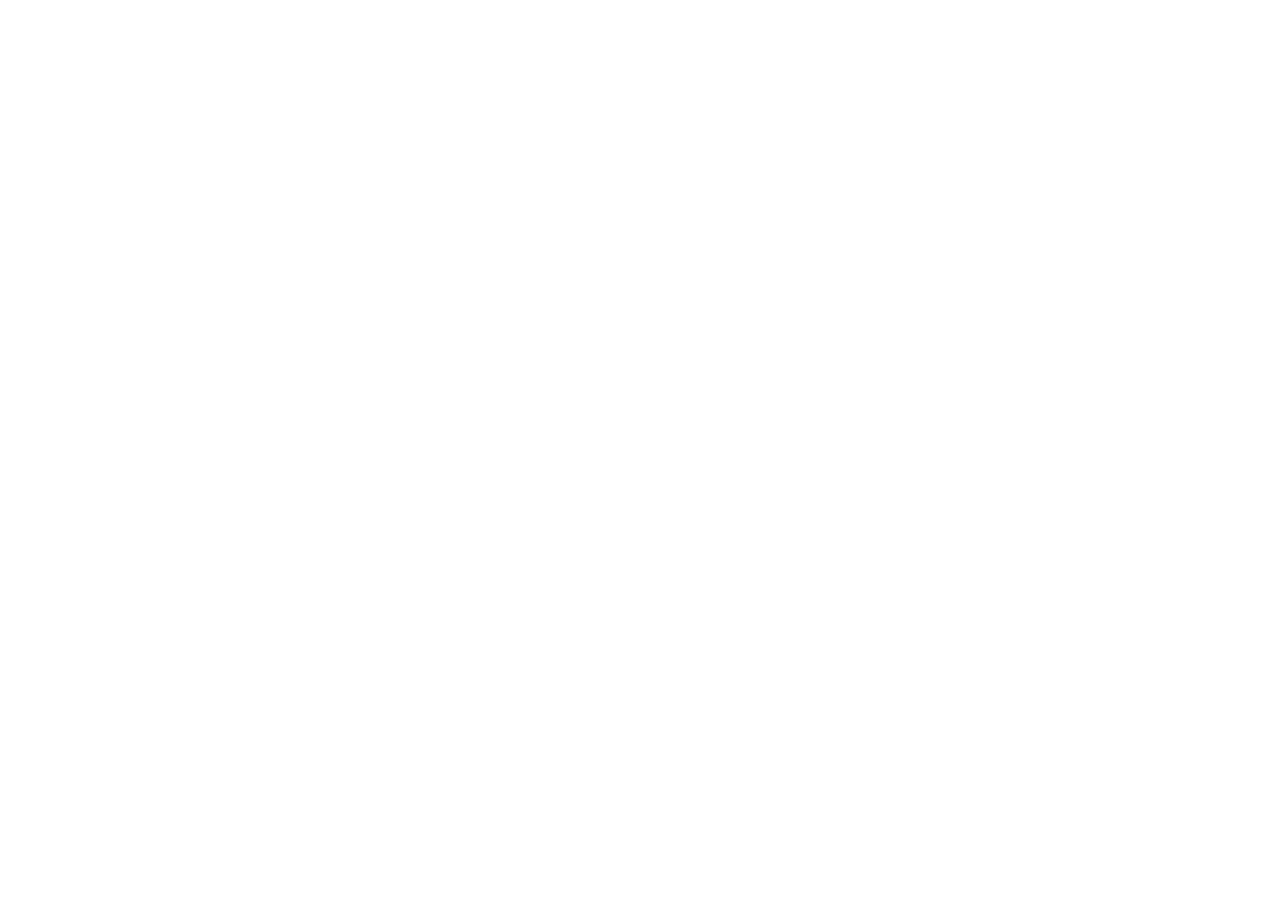
==== project.html @ 0523b93b "part2" ====
<!DOCTYPE html>
<html ng-app="app" ng-cloak>
<head>
    <meta charset="UTF-8">
    <meta name="viewport" content="width=device-width, initial-scale=1.0" />
    <title>bilillustrations</title>

    <meta property="og:title" content="bilillustrations">
    <meta property="og:description" content="Hi! I'm Bilyana a color matcher & shape drawer.">
    <meta property="og:image" content="app/assets/img/profile-img.png">
    <meta property="og:url" content="https://bilillustrations.github.io">
    <meta content="Hi! I'm Bilyana a color matcher & shape drawer." name="description">

    <!-- Favicons -->
    <link href="favicon.png" rel="icon">
    <link href="favicon.png" rel="apple-touch-icon">
    <link rel="icon" type="image/x-icon" href="favicon.png" />

    <!-- Google Fonts -->
    <!-- <link href="https://fonts.googleapis.com/css2?family=Jost:wght@300;400;500&family=Roboto&display=swap" rel="stylesheet"> -->
    <link href="https://fonts.googleapis.com/css2?family=Montserrat:wght@400;600&family=Roboto&display=swap" rel="stylesheet">

    <!-- Vendor CSS Files -->
    <link href="app/assets/vendor/aos/aos.css" rel="stylesheet">
    <link href="app/assets/vendor/bootstrap/css/bootstrap.min.css" rel="stylesheet">
    <link href="app/assets/vendor/bootstrap-icons/bootstrap-icons.css" rel="stylesheet">

    <!-- Template Main CSS File -->
    <link href="app/assets/css/style.css" rel="stylesheet">
    <link href="app/assets/css/custom.css" rel="stylesheet">
</head>
<body>
    <!-- ======= Mobile nav toggle button ======= -->
    <i class="bi bi-list mobile-nav-toggle d-xl-none"></i>

    <header id="header">
        <menu class="m-0 h-100"></menu>
    </header>

    <legal></legal>
    <main id="main" >
        <div class="w-100 text-center d-xl-none mt-5 mb-3">
            <a href="https://bilillustrations.github.io/">
                <img src="app/assets/img/logo-landscape.png" 
                    fetchpriority="high" 
                    alt="Bilyana" 
                    style="width: 65%; max-width: 300px; min-height: 75px;" /></a>
        </div>
        <project></project>
        
        <contact></contact>
        <footer-component></footer-component>
    </main>

    <a href="#" class="back-to-top d-flex align-items-center justify-content-center"><i class="bi bi-arrow-up-short"></i></a>

    <!-- Vendor JS Files -->
    <script src="app/assets/vendor/aos/aos.js"></script>
    <script src="app/assets/vendor/bootstrap/js/bootstrap.bundle.min.js"></script> 
    <script src="app/assets/vendor/isotope-layout/isotope.pkgd.min.js"></script>

    <script src="app/plugins/angular.min.js"></script>
    <script src="app/plugins/angular-translate.min.js"></script>
    <script src="app/plugins/angular-translate-loader-static-files.min.js"></script>
    <script src="app/plugins/angular-sanitize.min.js"></script>

    <script src="app/js/main.js"></script>

    <script src="app/components/languageSelector/languageSelector.js"></script>
    <script src="app/components/legal/legal.js"></script>
    <script src="app/components/menu/menu.js"></script>
    <script src="app/components/portfolio/portfolio.js"></script>
    <script src="app/components/contact/contact.js"></script>
    <script src="app/components/footer/footer.js"></script>
    <script src="app/components/about/about.js"></script>
    <script src="app/components/project/project.js"></script>
    <script src="app/components/error/error.js"></script>

    <script src="app/assets/js/main.js"></script>
</body>
</html>
---- app/assets/css/style.css ----
body {
  font-family: 'Montserrat', "Roboto", sans-serif;
  color: #272829;
}

a {
  color: #ec2224;
  text-decoration: none;
}

    a:hover {
        color: #cd1618;
        text-decoration: none;
    }

h1,
h2,
h3,
h4,
h5,
h6 {
  font-family: 'Montserrat', 'Roboto', none;
}

/*--------------------------------------------------------------
# Back to top button
--------------------------------------------------------------*/
.back-to-top {
  position: fixed;
  visibility: hidden;
  opacity: 0;
  right: 15px;
  bottom: 15px;
  z-index: 996;
  background: #ec2224;
  width: 40px;
  height: 40px;
  border-radius: 50px;
  transition: all 0.4s;
}

.back-to-top i {
  font-size: 28px;
  color: #fff;
  line-height: 0;
}

.back-to-top:hover {
  background: #2eafec;
  color: #fff;
}

.back-to-top.active {
  visibility: visible;
  opacity: 1;
}

/*--------------------------------------------------------------
# Header
--------------------------------------------------------------*/
#header {
  position: fixed;
  top: 0;
  left: 0;
  bottom: 0;
  width: 300px;
  transition: all ease-in-out 0.5s;
  z-index: 9997;
  transition: all 0.5s;
  padding: 0 15px;
  overflow-y: auto;
}

#header .profile img {
  margin: 15px auto;
  display: block;
  width: 120px;
  border: 8px solid #2c2f3f;
}

#header .profile h1 {
  font-size: 24px;
  margin: 0;
  padding: 0;
  font-weight: 600;
  -moz-text-align-last: center;
  text-align-last: center;
  font-family: 'Montserrat', "Roboto", sans-serif;
}

#header .profile h1 a,
#header .profile h1 a:hover {
  color: #fff;
  text-decoration: none;
}

#header .profile .social-links a {
  font-size: 18px;
  display: inline-block;
  background: #212431;
  color: #fff;
  line-height: 1;
  padding: 8px 0;
  margin-right: 4px;
  border-radius: 50%;
  text-align: center;
  width: 36px;
  height: 36px;
  transition: 0.3s;
}

#header .profile .social-links a:hover {
  background: #ec2224;
  color: #fff;
  text-decoration: none;
}

#main {
  margin-left: 300px;
}

@media (max-width: 1199px) {
  #header {
    left: -300px;
    box-shadow: none!important;
  }

  #main {
    margin-left: 0;
  }
}

/*--------------------------------------------------------------
# Navigation Menu
--------------------------------------------------------------*/
/* Desktop Navigation */
.nav-menu {
  padding: 30px 0 0 0;
}

.nav-menu * {
  margin: 0;
  padding: 0;
  list-style: none;
}

.nav-menu>ul>li {
  position: relative;
  white-space: nowrap;
}

.nav-menu a,
.nav-menu a:focus {
  display: flex;
  flex-direction: column;
  align-items: center;
  color: #a8a9b4;
  padding: 12px 15px;
  margin-bottom: 8px;
  transition: 0.3s;
  font-size: 15px;
}

.nav-menu a i,
.nav-menu a:focus i {
  font-size: 24px;
  padding-right: 8px;
  color: #6f7180;
}

.nav-menu a:hover,
.nav-menu .active,
.nav-menu .active:focus,
.nav-menu li:hover>a {
  text-decoration: none;
  color: #fff;
}

.nav-menu a:hover i,
.nav-menu .active i,
.nav-menu .active:focus i,
.nav-menu li:hover>a i {
  color: #ec2224;
}

/* Mobile Navigation */
.mobile-nav-toggle {
  position: fixed;
  right: 15px;
  top: 15px;
  z-index: 9998;
  border: 0;
  font-size: 24px;
  transition: all 0.4s;
  outline: none !important;
  background-color: #ec2224;
  color: #fff;
  width: 40px;
  height: 40px;
  display: inline-flex;
  align-items: center;
  justify-content: center;
  line-height: 0;
  border-radius: 50px;
  cursor: pointer;
}

.mobile-nav-active {
  overflow: hidden;
}

.mobile-nav-active #header {
  left: 0;
  box-shadow: 0px 0px 15px #00000026 !important;
  
}

/*--------------------------------------------------------------
# Sections General
--------------------------------------------------------------*/
section {
  padding: 60px 0;
  overflow: hidden;
}

.section-bg {
    background: #fff9fc;
}

.section-title {
  padding-bottom: 30px;
}

.section-title h2 {
  font-size: 32px;
  font-weight: bold;
  margin-bottom: 20px;
  padding-bottom: 20px;
  position: relative;
  color: #173b6c;
  text-align: center;
}

.section-title p {
  margin-bottom: 0;
}

/*--------------------------------------------------------------
# About
--------------------------------------------------------------*/
.about .content h3 {
  font-weight: 700;
  font-size: 26px;
  color: #173b6c;
}

.about .content ul {
  list-style: none;
  padding: 0;
}

.about .content ul li {
  margin-bottom: 20px;
  display: flex;
  align-items: center;
}

.about .content ul strong {
  margin-right: 10px;
}

.about .content ul i {
  font-size: 16px;
  margin-right: 5px;
  color: #ec2224;
  line-height: 0;
}

.about .content p:last-child {
  margin-bottom: 0;
}


/*--------------------------------------------------------------
# Portfolio
--------------------------------------------------------------*/
.portfolio .portfolio-item {
  margin-bottom: 30px;
}

.portfolio #portfolio-filter-category {
  padding: 0;
  margin: 0 auto 35px auto;
  list-style: none;
  text-align: center;
  background: #fff;
  border-radius: 50px;
  padding: 2px 15px;
}

.portfolio #portfolio-filter-category li {
  cursor: pointer;
  display: inline-block;
  padding: 10px 15px 8px 15px;
  font-size: 14px;
  font-weight: 600;
  line-height: 1;
  text-transform: uppercase;
  color: #272829;
  margin-bottom: 5px;
  transition: all 0.3s ease-in-out;
}

.portfolio #portfolio-filter-category li:hover,
.portfolio #portfolio-filter-category li.filter-active {
  color: #ec2224;
}

.portfolio #portfolio-filter-category li:last-child {
  margin-right: 0;
}

.portfolio .portfolio-wrap {
  transition: 0.3s;
  position: relative;
  overflow: hidden;
  z-index: 1;
}

.portfolio .portfolio-wrap::before {
  content: "";
  background: rgba(255, 255, 255, 0.5);
  position: absolute;
  left: 0;
  right: 0;
  top: 0;
  bottom: 0;
  transition: all ease-in-out 0.3s;
  z-index: 2;
  opacity: 0;
}

.portfolio .portfolio-wrap .portfolio-links {
  opacity: 1;
  left: 0;
  right: 0;
  bottom: -60px;
  z-index: 3;
  position: absolute;
  transition: none;
  display: flex;
  justify-content: center;
}

.portfolio .portfolio-wrap .portfolio-links a {
  color: #fff;
  font-size: 28px;
  text-align: center;
  transition: 0.3s;
  width: 50%;
}


    .portfolio .portfolio-wrap .portfolio-links a + a {
        border-left: 1px solid #cd1618;
    }

.portfolio .portfolio-wrap:hover::before {
  top: 0;
  left: 0;
  right: 0;
  bottom: 0;
  opacity: 1;
}

.portfolio .portfolio-wrap:hover .portfolio-links {
  opacity: 1;
  bottom: 0;
}

/*--------------------------------------------------------------
# Portfolio Details
--------------------------------------------------------------*/
.portfolio-details {
  padding-top: 40px;
}

.portfolio-details .portfolio-details-slider img {
  width: 100%;
}

.portfolio-details .portfolio-details-slider .swiper-pagination {
  margin-top: 20px;
  position: relative;
}

.portfolio-details .portfolio-details-slider .swiper-pagination .swiper-pagination-bullet {
  width: 12px;
  height: 12px;
  background-color: #fff;
  opacity: 1;
  border: 1px solid #ec2224;
}

.portfolio-details .portfolio-details-slider .swiper-pagination .swiper-pagination-bullet-active {
  background-color: #ec2224;
}

.portfolio-details .portfolio-info {
  padding: 30px;
  box-shadow: 0px 0 30px rgba(5, 13, 24, 0.08);
}

.portfolio-details .portfolio-info h3 {
  font-size: 22px;
  font-weight: 700;
  margin-bottom: 20px;
  padding-bottom: 20px;
  border-bottom: 1px solid #eee;
}

.portfolio-details .portfolio-info ul {
  list-style: none;
  padding: 0;
  font-size: 15px;
}

.portfolio-details .portfolio-info ul li+li {
  margin-top: 10px;
}

.portfolio-details .portfolio-description {
  padding-top: 30px;
}

.portfolio-details .portfolio-description h2 {
  font-size: 26px;
  font-weight: 700;
  margin-bottom: 20px;
}

.portfolio-details .portfolio-description p {
  padding: 0;
}

/*--------------------------------------------------------------
# Services
--------------------------------------------------------------*/
.services .icon-box {
  margin-bottom: 20px;
}

.services .icon {
  float: left;
  display: flex;
  align-items: center;
  justify-content: center;
  width: 54px;
  height: 54px;
  background: #ec2224;
  border-radius: 50%;
  transition: 0.5s;
  border: 1px solid #ec2224;
}

.services .icon i {
  color: #fff;
  font-size: 24px;
  line-height: 0;
}

.services .icon-box:hover .icon {
  background: #fff;
}

.services .icon-box:hover .icon i {
  color: #ec2224;
}

.services .title {
  margin-left: 80px;
  font-weight: 700;
  margin-bottom: 15px;
  font-size: 18px;
}

.services .title a {
  color: #343a40;
}

.services .title a:hover {
  color: #ec2224;
}

.services .description {
  margin-left: 80px;
  line-height: 24px;
  font-size: 14px;
}

/*--------------------------------------------------------------
# Contact
--------------------------------------------------------------*/
.contact {
  padding-bottom: 130px;
}

.contact .info {
  padding: 30px;
    background: #fff;
    width: 100%;
    border: 1px solid #f1f1f1;
    margin: 1.5rem 0;
    box-shadow: 0 0 10px 0 rgba(0, 0, 0, 0.12);
}

    .contact .info i {
        font-size: 20px;
        color: #ec2224;
        float: left;
        width: 44px;
        height: 44px;
        background: #ff9fbc;
        display: flex;
        justify-content: center;
        align-items: center;
        border-radius: 50px;
        transition: all 0.3s ease-in-out;
    }

.contact .info h4 {
  padding: 0 0 0 60px;
  font-size: 22px;
  font-weight: 600;
  margin-bottom: 5px;
  color: #050d18;
}

.contact .info p {
  padding: 0 0 10px 60px;
  margin-bottom: 20px;
  font-size: 14px;
  color: #173b6c;
}

.contact .info .email p {
  padding-top: 5px;
}

.contact .info .social-links {
  padding-left: 60px;
}

.contact .info .social-links a {
  font-size: 18px;
  display: inline-block;
  background: #333;
  color: #fff;
  line-height: 1;
  padding: 8px 0;
  border-radius: 50%;
  text-align: center;
  width: 36px;
  height: 36px;
  transition: 0.3s;
  margin-right: 10px;
}

.contact .info .social-links a:hover {
  background: #ec2224;
  color: #fff;
}

.contact .info .email:hover i,
.contact .info .address:hover i,
.contact .info .phone:hover i {
  background: #ec2224;
  color: #fff;
}

.contact .php-email-form {
  width: 100%;
  padding: 30px;
  background: #fff;
  box-shadow: 0 0 24px 0 rgba(0, 0, 0, 0.12);
}

.contact .php-email-form .form-group {
  padding-bottom: 8px;
}

.contact .php-email-form .validate {
  display: none;
  color: red;
  margin: 0 0 15px 0;
  font-weight: 400;
  font-size: 13px;
}

.contact .php-email-form .error-message {
  display: none;
  color: #fff;
  background: #ed3c0d;
  text-align: left;
  padding: 15px;
  font-weight: 600;
}

.contact .php-email-form .error-message br+br {
  margin-top: 25px;
}

.contact .php-email-form .sent-message {
  display: none;
  color: #fff;
  background: #18d26e;
  text-align: center;
  padding: 15px;
  font-weight: 600;
}

.contact .php-email-form .loading {
  display: none;
  background: #fff;
  text-align: center;
  padding: 15px;
}

.contact .php-email-form .loading:before {
  content: "";
  display: inline-block;
  border-radius: 50%;
  width: 24px;
  height: 24px;
  margin: 0 10px -6px 0;
  border: 3px solid #18d26e;
  border-top-color: #eee;
  animation: animate-loading 1s linear infinite;
}

.contact .php-email-form .form-group {
  margin-bottom: 15px;
}

.contact .php-email-form label {
  padding-bottom: 8px;
}

.contact .php-email-form input,
.contact .php-email-form textarea {
  border-radius: 0;
  box-shadow: none;
  font-size: 14px;
}

.contact .php-email-form input {
  height: 44px;
}

.contact .php-email-form textarea {
  padding: 10px 15px;
}

.contact .php-email-form button[type=submit] {
  background: #ec2224;
  border: 0;
  padding: 10px 24px;
  color: #fff;
  transition: 0.4s;
  border-radius: 4px;
}

    .contact .php-email-form button[type=submit]:hover {
        background: #cd1618;
    }

@keyframes animate-loading {
  0% {
    transform: rotate(0deg);
  }

  100% {
    transform: rotate(360deg);
  }
}

/*--------------------------------------------------------------
# Breadcrumbs
--------------------------------------------------------------*/
.breadcrumbs {
  padding: 20px 0;
  background: #f9f9f9;
}

.breadcrumbs h2 {
  font-size: 26px;
  font-weight: 300;
}

.breadcrumbs ol {
  display: flex;
  flex-wrap: wrap;
  list-style: none;
  padding: 0;
  margin: 0;
  font-size: 15px;
}

.breadcrumbs ol li+li {
  padding-left: 10px;
}

.breadcrumbs ol li+li::before {
  display: inline-block;
  padding-right: 10px;
  color: #0e2442;
  content: "/";
}

@media (max-width: 768px) {
  .breadcrumbs .d-flex {
    justify-content: center!important;
  }
}

/*--------------------------------------------------------------
# Footer
--------------------------------------------------------------*/
#footer {
  padding: 15px;
  color: #f4f6fd;
  font-size: 14px;
  position: fixed;
  left: 0;
  bottom: 0;
  width: 300px;
  z-index: 9999;
  background: #040b14;
}

#footer .copyright {
  text-align: center;
}

#footer .credits {
  padding-top: 5px;
  text-align: center;
  font-size: 13px;
  color: #eaebf0;
}

@media (max-width: 1199px) {
  #footer {
    position: static;
    width: auto;
    padding-right: 20px 15px;
  }
}

::-moz-selection { /* Code for Firefox */
  color: white;
  background: #a362b7;
}

::selection {
  color: white;
  background: #a362b7;
}
---- app/assets/css/custom.css ----
﻿:root {
    --text-color: #272829;
    --bg-color: white;
    --accent-color: #ec2224;
    --accent-background-color: #ff9fbc;
    --accent-background-color-darker: #c96b87;
    --accent-text-color: #ec2224;
    --accent-text-color-darker: #cd1618;
}

#footer {
    position: static;
    width: 100%;
    background-color: var(--bg-color);
    color: var(--text-color);
}

.text-accent {
  color: var(--accent-color);
}

.portfolio #portfolio-filter-category {
    background: white;
}
    .portfolio #portfolio-filter-category li {
        margin: 5px;
        border-radius: 20px;
        background: white;
    }

        .portfolio #portfolio-filter-category li:hover {
            color: white;
            background-color: var(--accent-background-color);
            opacity:0.7;
        }
        .portfolio #portfolio-filter-category li.filter-active {
            color: white;
            background-color: var(--accent-background-color);
        }
.portfolio .portfolio-wrap .portfolio-links {
    bottom: -200px;
    transition: 0.2s ease-in;
}

.portfolio .portfolio-wrap .portfolio-links a {
    width: 100%;
    padding-top: 6px;
    padding-bottom: 6px;
    padding-left: 1rem;
    padding-right: 1rem;
    font-weight: 600;
    background-color: transparent;
    color: var(--text-color);
    font-weight: 900;
}

    .section-title h2 {
        color: var(--accent-text-color);
    }

.portfolio .portfolio-wrap::before {
    background: rgba(255, 255, 255, 0.8);
}

.portfolio .portfolio-wrap:hover .portfolio-links {
    top: 0;
    bottom: 0;
    color: var(--text-color);
    flex-direction: column;
}

.portfolio .portfolio-wrap .portfolio-links a:hover {
    background-color: transparent;
}

.mobile-nav-toggle,
.back-to-top {
    background-color: var(--accent-text-color);
}

    .mobile-nav-toggle:hover,
    .back-to-top:hover {
        background-color: var(--accent-text-color-darker);
    }

.fit-image {
    object-fit: cover;
    height: 100%;
    width: 100%;
}



/*---------Scroll bar---------*/
/* width */
::-webkit-scrollbar {
    width: 10px;
}

/* Track */
::-webkit-scrollbar-track {
    background: #f9f9f9;
}

/* Handle */
::-webkit-scrollbar-thumb {
    background: #a5a5a5;
    border-radius: 10px;
}

/* Handle on hover */
-webkit-scrollbar-thumb:hover {
    background: #555;
}
/*---------End scroll bar---------*/

.breadcrumbs {
    padding: 0;
    height: 50px;
    background: #f9f9f9;
}

.mobile-title {
  font-size: 14px;
  text-align: center;
  padding: 15px 10px 25px 10px;
}

.mobile-title a {
  color: #272829;
}

@media (max-width: 767.98px) {
  .portfolio .portfolio-wrap:hover::before {
    background: none;
    display: none;
  }

  .portfolio .portfolio-wrap:hover .portfolio-links {
    display: none;
    top: auto;
  }

  .portfolio .portfolio-wrap .portfolio-links a {
    font-size: 12px;
    text-align: right;
  }
}

.btn-link {
  color: var(--accent-text-color);
}

.btn-link:hover {
  color: var(--accent-text-color-darker);
}

.btn-primary {
    color: #fff;
    background-color: var(--accent-background-color);
    border-color: var(--accent-background-color);
}

    .btn-primary:hover,
    .btn-primary:active,
    .btn-primary:focus,
    .btn-primary.active,
    .btn-primary:focus-visible,
    .btn-check:checked + .btn, .btn.active, .btn.show, .btn:first-child:active, :not(.btn-check) + .btn:active {
        /* let's darken #004E64 a bit for hover effect */
        background: var(--accent-background-color-darker);
        border-color: var(--accent-background-color-darker);
    }

.form-control:focus {
    border-color: var(--accent-background-color);
    box-shadow: 0px 0px 4px var(--accent-background-color);
}

.box {
    position: relative;
  }
  
  .box::before,
  .box::after {
    content: '';
    position: absolute;
    bottom: 14px;
    width: 40%;
    height: 10px;
    box-shadow: 0 5px 14px rgb(131 131 131);
    z-index: -1;
    transition: all .3s ease-in-out;
  }
  
  .box::before {
    left: 15px;
    transform: skew(-5deg) rotate(-5deg);
  }
  
  .box::after {
    right: 15px;
    transform: skew(5deg) rotate(5deg);
  }
  
  .box:hover::before,
  .box:hover::after {
    box-shadow: 0 2px 14px rgba(0,0,0,.4);
  }
  
  .box:hover::before {
    left: 5px;
  }
  
  .box:hover::after {
    right: 5px;
  }
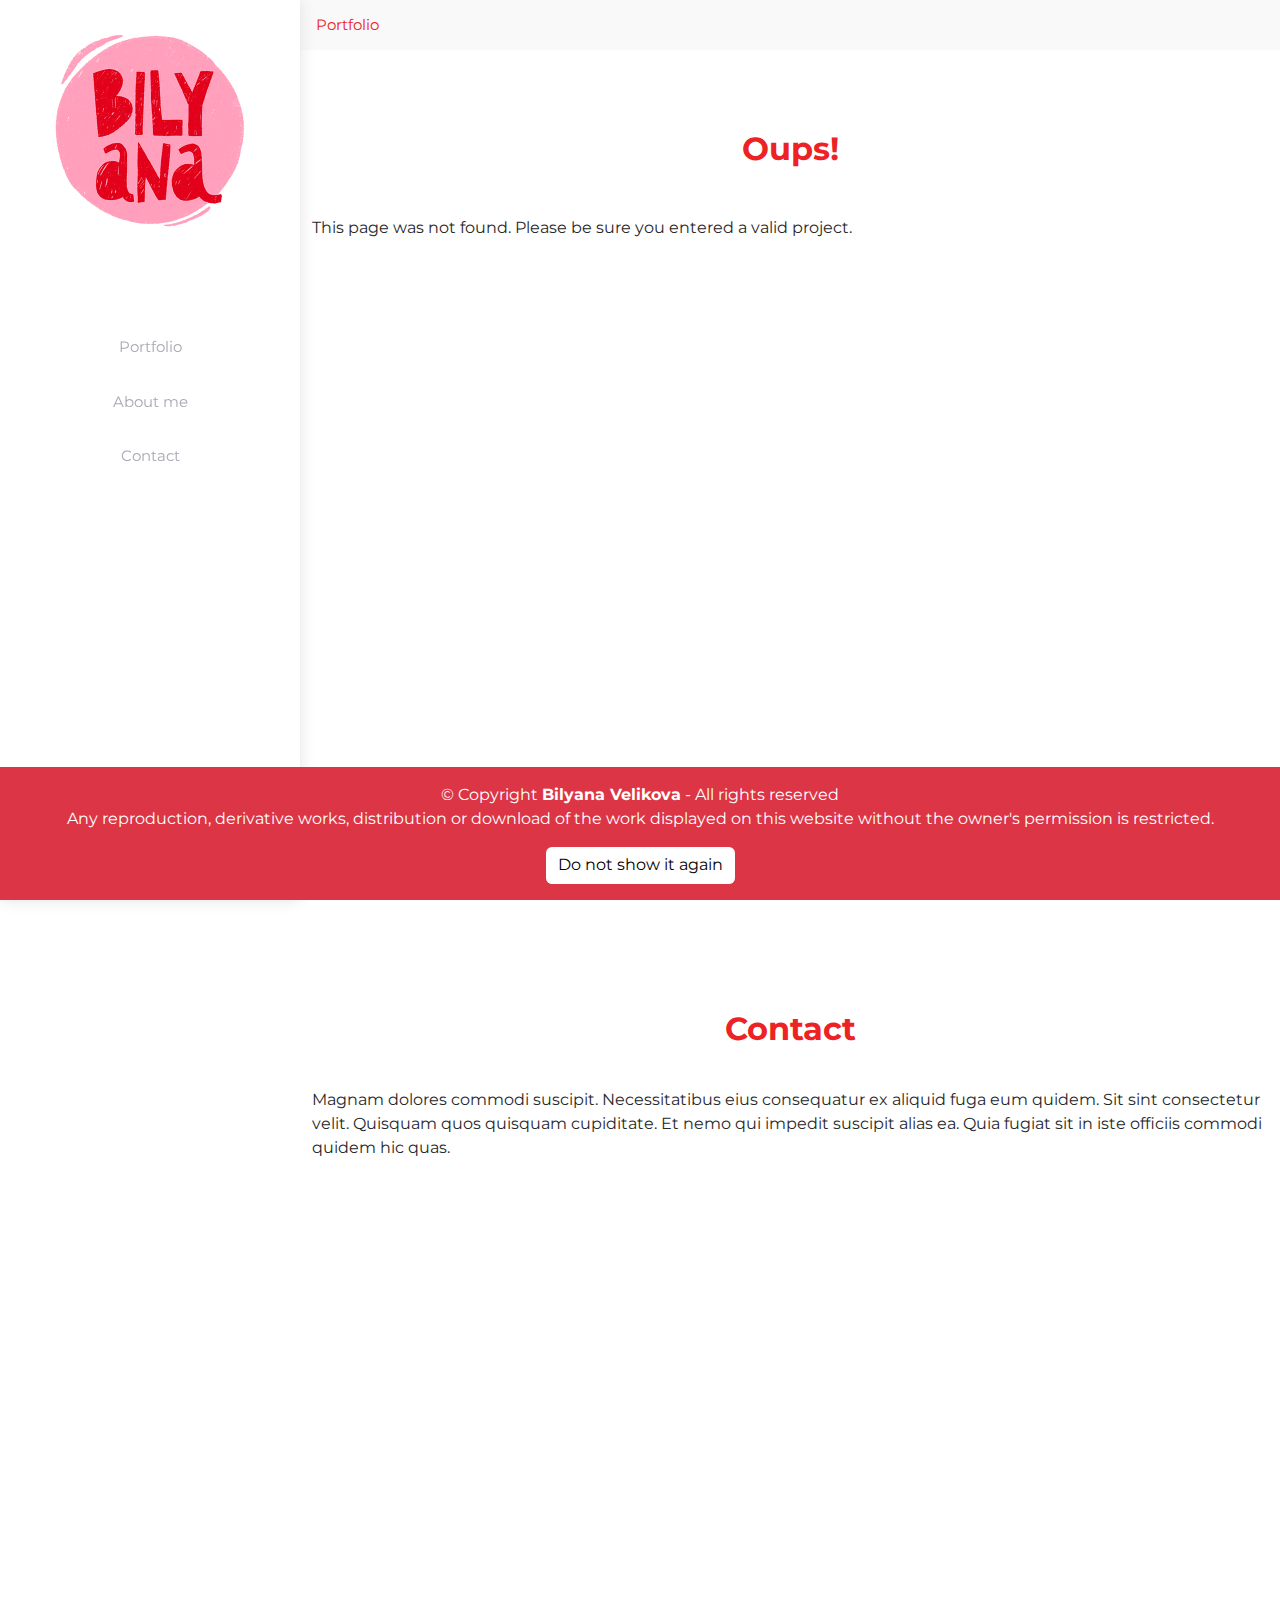
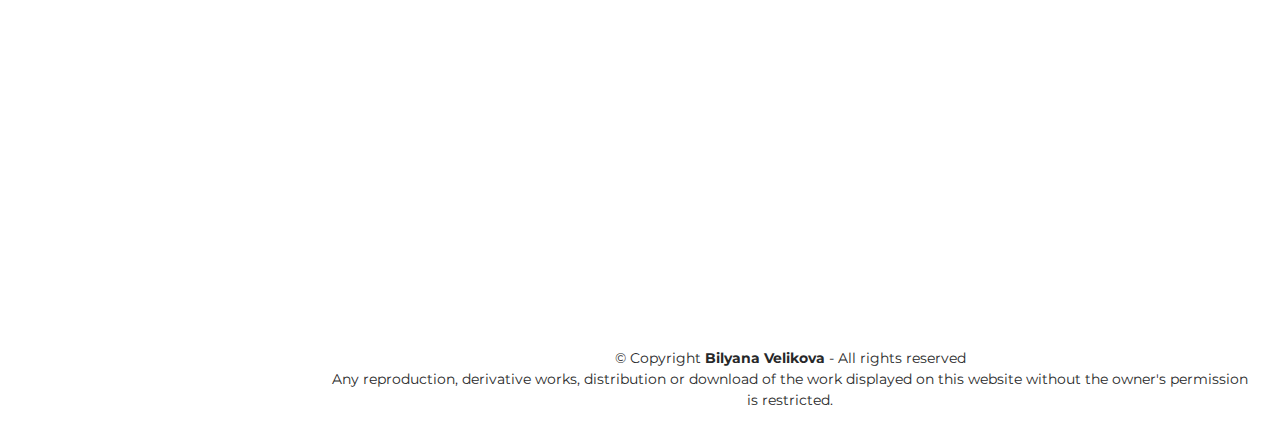
==== commit 9103ad0e: "rollback" ====
--- a/project.html
+++ b/project.html
@@ -62,7 +62,7 @@
     <script src="app/plugins/angular.min.js"></script>
     <script src="app/plugins/angular-translate.min.js"></script>
     <script src="app/plugins/angular-translate-loader-static-files.min.js"></script>
-    <script src="app/plugins/angular-sanitize.min.js"></script>
+    <!-- <script src="app/plugins/angular-sanitize.min.js"></script> -->
 
     <script src="app/js/main.js"></script>
 
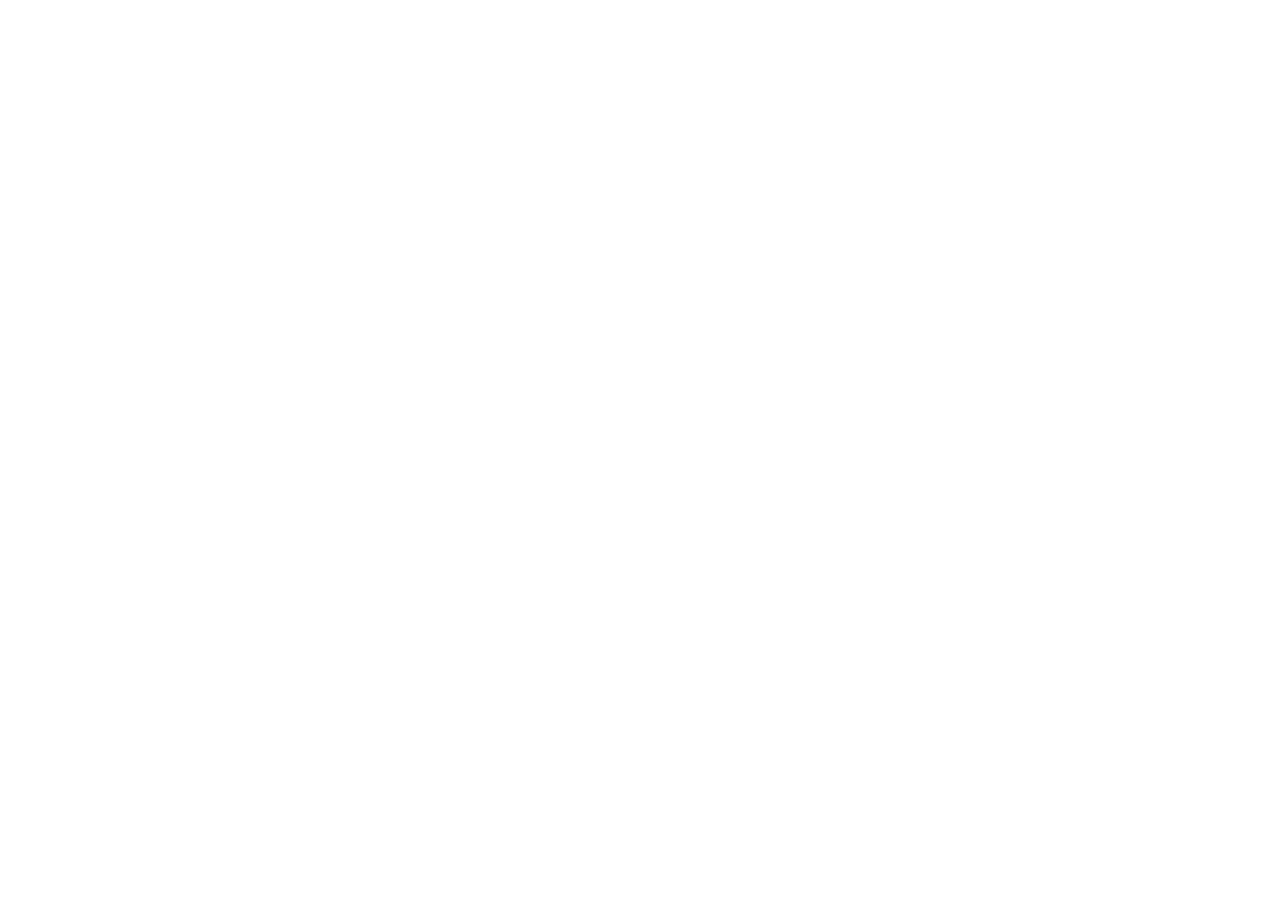
==== commit fbd4a990: "try12" ====
(no text change in the page or its own stylesheets)
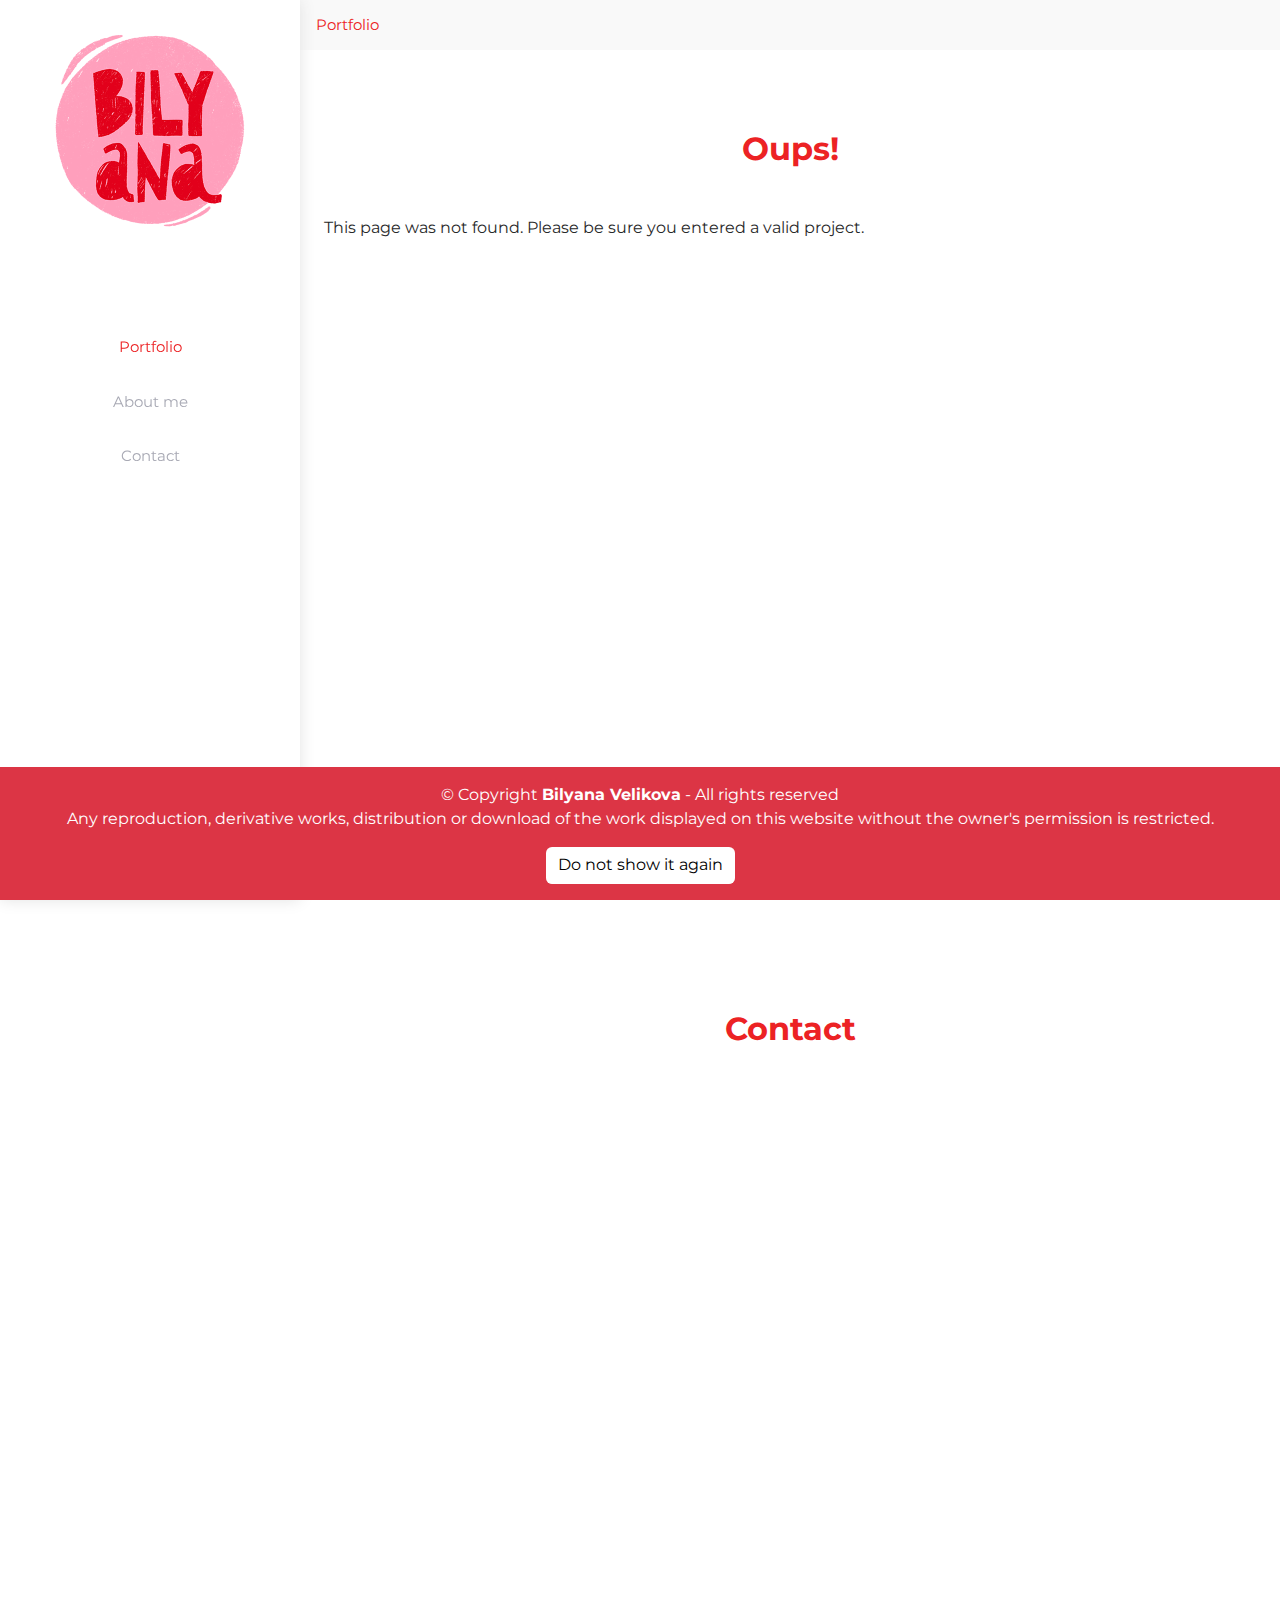
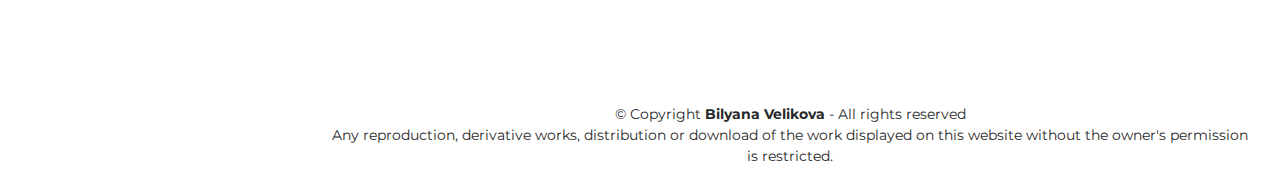
==== commit f2df8938: "changed domain names" ====
--- a/project.html
+++ b/project.html
@@ -8,7 +8,7 @@
     <meta property="og:title" content="bilillustrations">
     <meta property="og:description" content="Hi! I'm Bilyana a color matcher & shape drawer.">
     <meta property="og:image" content="app/assets/img/profile-img.png">
-    <meta property="og:url" content="https://bilillustrations.github.io">
+    <meta property="og:url" content="http://bilillustrations.com">
     <meta content="Hi! I'm Bilyana a color matcher & shape drawer." name="description">
 
     <!-- Favicons -->
@@ -40,7 +40,7 @@
     <legal></legal>
     <main id="main" >
         <div class="w-100 text-center d-xl-none mt-5 mb-3">
-            <a href="https://bilillustrations.github.io/">
+            <a href="http://bilillustrations.com">
                 <img src="app/assets/img/logo-landscape.png" 
                     fetchpriority="high" 
                     alt="Bilyana" 
--- a/app/assets/css/style.css
+++ b/app/assets/css/style.css
@@ -224,7 +224,7 @@
 }
 
 .section-bg {
-    background: #fff9fc;
+    background: #f9f9f9;
 }
 
 .section-title {
@@ -759,10 +759,10 @@
 
 ::-moz-selection { /* Code for Firefox */
   color: white;
-  background: #a362b7;
+  background: #ff9fbc;
 }
 
 ::selection {
   color: white;
-  background: #a362b7;
+  background: #ff9fbc;
 }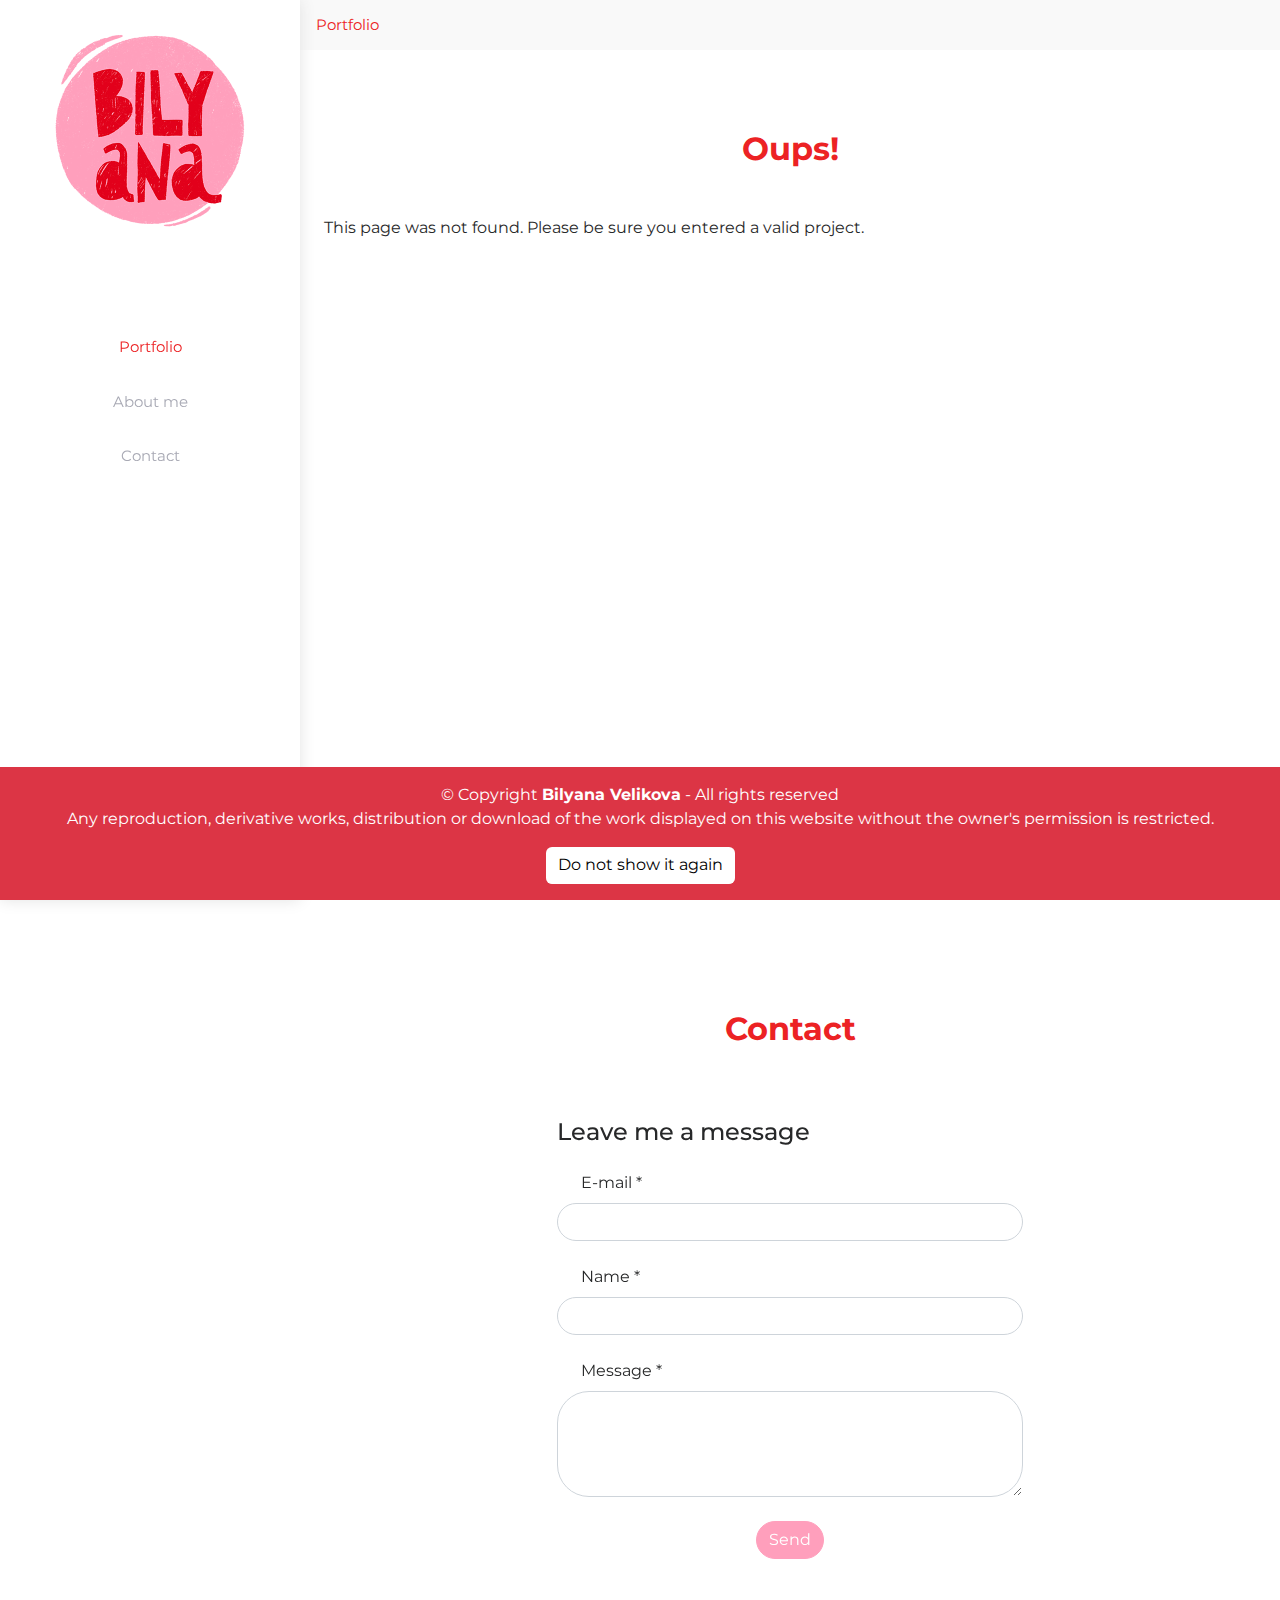
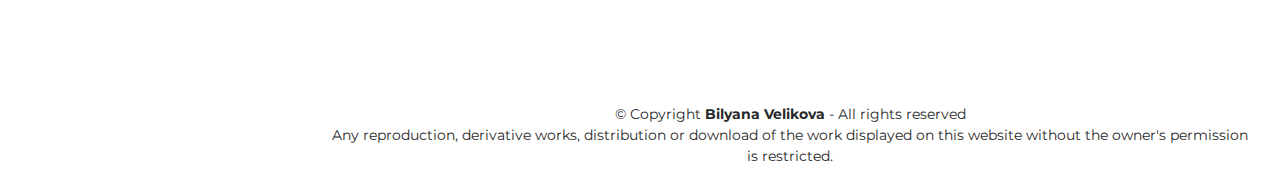
==== commit 6cf09b66: "fixed domains" ====
--- a/project.html
+++ b/project.html
@@ -8,7 +8,7 @@
     <meta property="og:title" content="bilillustrations">
     <meta property="og:description" content="Hi! I'm Bilyana a color matcher & shape drawer.">
     <meta property="og:image" content="app/assets/img/profile-img.png">
-    <meta property="og:url" content="http://bilillustrations.com">
+    <meta property="og:url" content="https://bilillustrations.com">
     <meta content="Hi! I'm Bilyana a color matcher & shape drawer." name="description">
 
     <!-- Favicons -->
@@ -40,7 +40,7 @@
     <legal></legal>
     <main id="main" >
         <div class="w-100 text-center d-xl-none mt-5 mb-3">
-            <a href="http://bilillustrations.com">
+            <a href="https://bilillustrations.com">
                 <img src="app/assets/img/logo-landscape.png" 
                     fetchpriority="high" 
                     alt="Bilyana" 
--- a/app/assets/css/style.css
+++ b/app/assets/css/style.css
@@ -757,12 +757,3 @@
   }
 }
 
-::-moz-selection { /* Code for Firefox */
-  color: white;
-  background: #ff9fbc;
-}
-
-::selection {
-  color: white;
-  background: #ff9fbc;
-}--- a/app/assets/css/custom.css
+++ b/app/assets/css/custom.css
@@ -214,4 +214,14 @@
   
   .box:hover::after {
     right: 5px;
+  }
+
+  ::-moz-selection { /* Code for Firefox */
+    color: black;
+    background: var(--accent-background-color);
+  }
+  
+  ::selection {
+    color: black;
+    background: var(--accent-background-color);
   }